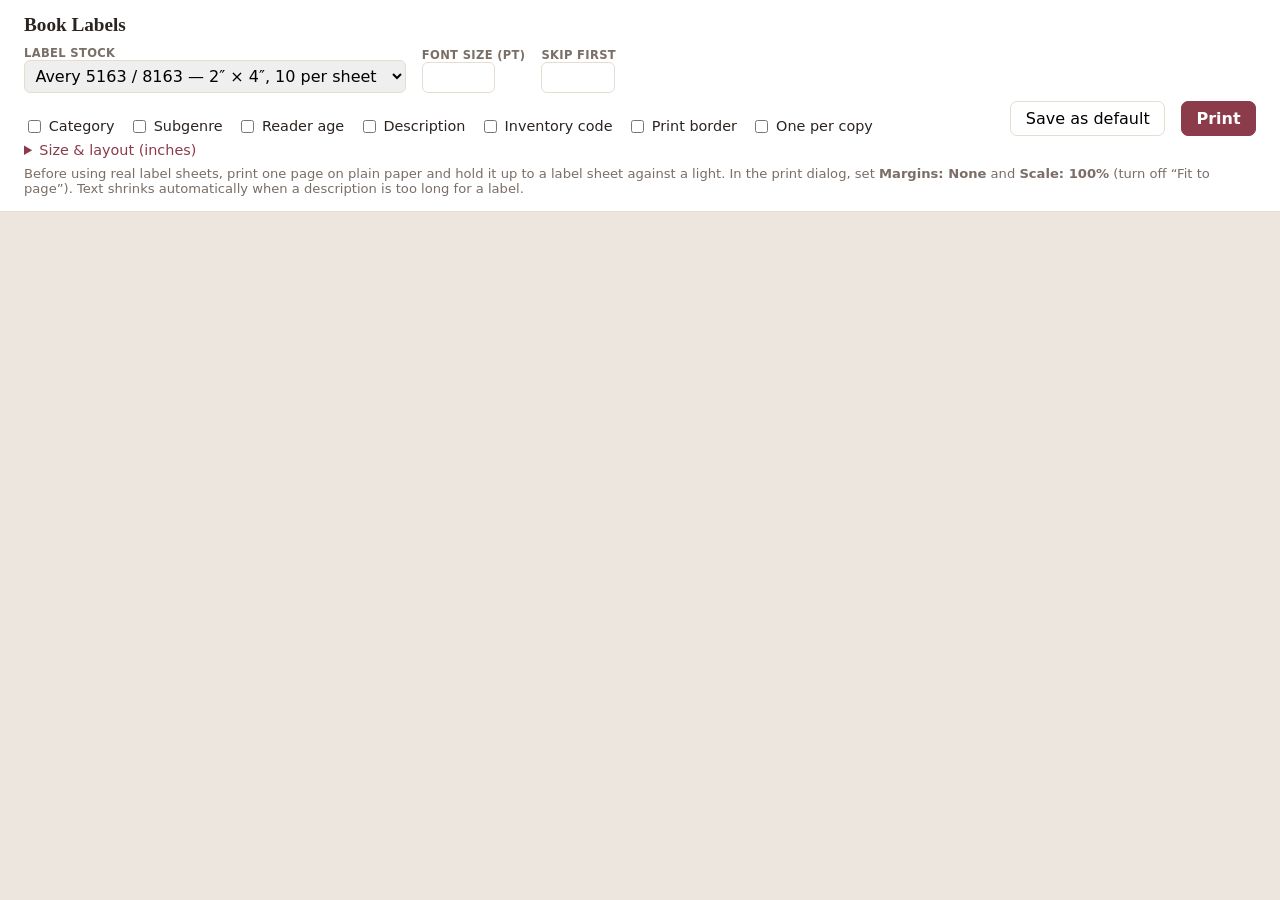
==== app/static/labels.html @ b0281711 "Add Date with a Book inventory and label app FastAPI + SQLite web app for preparing "Date with a Boo" ====
<!doctype html>
<html lang="en">
<head>
  <meta charset="utf-8">
  <meta name="viewport" content="width=device-width, initial-scale=1">
  <title>Book Labels</title>
  <style id="page-style"></style>
  <style>
    :root { --ink: #2b2420; --muted: #7a6e66; --line: #e6ddd2; --accent: #8c3b4a; --paper: #faf6f0; }
    * { box-sizing: border-box; }
    body { margin: 0; font-family: system-ui, -apple-system, "Segoe UI", Ubuntu, sans-serif; color: var(--ink); background: #ece6de; }

    .controls { background: #fff; border-bottom: 1px solid var(--line); padding: .9rem 1.5rem; position: sticky; top: 0; z-index: 5; }
    .controls h1 { font: 600 1.2rem Georgia, serif; margin: 0 .5rem 0 0; display: inline; }
    .controls .bar { display: flex; flex-wrap: wrap; gap: .5rem 1rem; align-items: end; margin-top: .6rem; }
    .controls label { font-size: .72rem; text-transform: uppercase; letter-spacing: .03em; color: var(--muted); font-weight: 600; display: block; }
    .controls input[type=number] { width: 4.6rem; }
    .controls input, .controls select { font: inherit; padding: .3rem .4rem; border: 1px solid var(--line); border-radius: 6px; }
    .controls .checks { display: flex; gap: .9rem; flex-wrap: wrap; align-items: center; }
    .controls .checks label { text-transform: none; letter-spacing: 0; font-size: .9rem; color: var(--ink); font-weight: 400; display: inline-flex; gap: .3rem; align-items: center; }
    .controls button { font: inherit; padding: .45rem .9rem; border-radius: 7px; border: 1px solid var(--line); background: #fff; cursor: pointer; }
    .controls button.primary { background: var(--accent); color: #fff; border-color: var(--accent); font-weight: 600; }
    .controls .hint { color: var(--muted); font-size: .82rem; margin: .5rem 0 0; }
    details summary { cursor: pointer; color: var(--accent); font-size: .9rem; margin-top: .4rem; }

    .sheets { padding: 1.5rem; display: flex; flex-direction: column; align-items: center; gap: 1.5rem; }
    .sheet { position: relative; background: #fff; box-shadow: 0 2px 12px rgba(0,0,0,.15); overflow: hidden; }

    .lbl {
      position: absolute; overflow: hidden; display: flex; flex-direction: column;
      padding: .11in .14in; color: #222;
    }
    .sheets .lbl { outline: 1px dashed #d8cfc4; }
    .lbl.blank { outline-style: dotted; }
    .lbl.border { border: 1px solid #555; border-radius: .06in; }
    .lbl-header { font: italic 600 .85em Georgia, serif; color: var(--accent); text-align: center; margin-bottom: .2em; letter-spacing: .02em; }
    .lbl-head { display: flex; justify-content: space-between; align-items: baseline; gap: .5em; border-bottom: 1px solid #bbb; padding-bottom: .2em; margin-bottom: .3em; }
    .lbl-cat { font: 700 1.1em Georgia, serif; text-transform: uppercase; letter-spacing: .04em; }
    .lbl-sub { font-weight: 400; font-style: italic; text-transform: none; letter-spacing: 0; font-size: .85em; color: #555; }
    .lbl-age { font-weight: 700; white-space: nowrap; font-size: .9em; border: 1px solid #555; border-radius: 999px; padding: 0 .5em; }
    .lbl-desc { font-family: Georgia, "Times New Roman", serif; line-height: 1.3; flex: 1; }
    .lbl-code { font: .75em ui-monospace, monospace; color: #666; text-align: right; margin-top: .2em; }

    .empty { padding: 4rem; text-align: center; color: var(--muted); }

    @media print {
      body { background: #fff; }
      .controls { display: none; }
      .sheets { padding: 0; gap: 0; display: block; }
      .sheet { box-shadow: none; break-after: page; page-break-after: always; }
      .sheet:last-child { break-after: auto; page-break-after: auto; }
      .sheets .lbl { outline: none; }
    }
  </style>
</head>
<body>
  <div class="controls">
    <h1>Book Labels</h1> <span id="count" class="hint"></span>
    <div class="bar">
      <div>
        <label for="preset">Label stock</label>
        <select id="preset">
          <option value="avery5163">Avery 5163 / 8163 — 2″ × 4″, 10 per sheet</option>
          <option value="avery5164">Avery 5164 / 8164 — 3⅓″ × 4″, 6 per sheet</option>
          <option value="avery5168">Avery 5168 — 3½″ × 5″, 4 per sheet</option>
          <option value="thermal4x6">Thermal roll — 4″ × 6″ (one per page)</option>
          <option value="thermal4x3">Thermal roll — 4″ × 3″ (one per page)</option>
          <option value="custom">Custom…</option>
        </select>
      </div>
      <div><label>Font size (pt)</label><input type="number" id="font_pt" min="5" max="20" step="0.5"></div>
      <div><label title="Skip label positions already used on a partly-used sheet">Skip first</label><input type="number" id="skip" min="0" step="1"></div>
      <div class="checks">
        <label><input type="checkbox" id="show_category"> Category</label>
        <label><input type="checkbox" id="show_subgenre"> Subgenre</label>
        <label><input type="checkbox" id="show_age"> Reader age</label>
        <label><input type="checkbox" id="show_description"> Description</label>
        <label><input type="checkbox" id="show_code"> Inventory code</label>
        <label><input type="checkbox" id="show_border"> Print border</label>
        <label title="Print as many labels as the quantity in stock"><input type="checkbox" id="one_per_copy"> One per copy</label>
      </div>
      <span style="flex:1"></span>
      <button id="save-default">Save as default</button>
      <button class="primary" onclick="window.print()">Print</button>
    </div>
    <details id="custom-box">
      <summary>Size &amp; layout (inches)</summary>
      <div class="bar">
        <div>
          <label for="page">Page</label>
          <select id="page">
            <option value="letter">Letter sheet (8½″ × 11″)</option>
            <option value="label">One label per page (thermal)</option>
          </select>
        </div>
        <div><label>Label width</label><input type="number" id="width_in" step="0.01" min="0.5"></div>
        <div><label>Label height</label><input type="number" id="height_in" step="0.01" min="0.5"></div>
        <div class="sheet-only"><label>Columns</label><input type="number" id="columns" step="1" min="1"></div>
        <div class="sheet-only"><label>Rows</label><input type="number" id="rows" step="1" min="1"></div>
        <div class="sheet-only"><label>Top margin</label><input type="number" id="margin_top_in" step="0.01" min="0"></div>
        <div class="sheet-only"><label>Left margin</label><input type="number" id="margin_left_in" step="0.01" min="0"></div>
        <div class="sheet-only"><label>Gap across</label><input type="number" id="gap_x_in" step="0.01" min="0"></div>
        <div class="sheet-only"><label>Gap down</label><input type="number" id="gap_y_in" step="0.01" min="0"></div>
        <div style="flex: 1 1 220px"><label>Header text (optional)</label><input type="text" id="header_text" placeholder="e.g. Blind Date with a Book" style="width:100%"></div>
      </div>
    </details>
    <p class="hint">Before using real label sheets, print one page on plain paper and hold it up to a label sheet against a light. In the print dialog, set <b>Margins: None</b> and <b>Scale: 100%</b> (turn off “Fit to page”). Text shrinks automatically when a description is too long for a label.</p>
  </div>

  <div class="sheets" id="sheets"></div>

<script>
"use strict";
const PRESETS = {
  avery5163: { page: "letter", width_in: 4, height_in: 2, columns: 2, rows: 5, margin_top_in: 0.5, margin_left_in: 0.156, gap_x_in: 0.188, gap_y_in: 0 },
  avery5164: { page: "letter", width_in: 4, height_in: 3.333, columns: 2, rows: 3, margin_top_in: 0.5, margin_left_in: 0.156, gap_x_in: 0.188, gap_y_in: 0 },
  avery5168: { page: "letter", width_in: 3.5, height_in: 5, columns: 2, rows: 2, margin_top_in: 0.5, margin_left_in: 0.5, gap_x_in: 0.5, gap_y_in: 0 },
  thermal4x6: { page: "label", width_in: 4, height_in: 6, columns: 1, rows: 1, margin_top_in: 0, margin_left_in: 0, gap_x_in: 0, gap_y_in: 0 },
  thermal4x3: { page: "label", width_in: 4, height_in: 3, columns: 1, rows: 1, margin_top_in: 0, margin_left_in: 0, gap_x_in: 0, gap_y_in: 0 },
};
const NUM = ["width_in", "height_in", "columns", "rows", "margin_top_in", "margin_left_in", "gap_x_in", "gap_y_in", "font_pt", "skip"];
const BOOL = ["show_category", "show_subgenre", "show_age", "show_description", "show_code", "show_border", "one_per_copy"];
const $ = (id) => document.getElementById(id);
const esc = (s) => String(s ?? "").replace(/[&<>"']/g, (c) => ({ "&": "&amp;", "<": "&lt;", ">": "&gt;", '"': "&quot;", "'": "&#39;" }[c]));

let S = {};
let books = [];

function readControls() {
  S.preset = $("preset").value;
  S.page = $("page").value;
  S.header_text = $("header_text").value;
  NUM.forEach((k) => (S[k] = parseFloat($(k).value) || 0));
  BOOL.forEach((k) => (S[k] = $(k).checked));
  S.columns = Math.max(1, Math.round(S.columns));
  S.rows = Math.max(1, Math.round(S.rows));
  S.skip = Math.max(0, Math.round(S.skip));
}

function writeControls() {
  $("preset").value = S.preset in PRESETS ? S.preset : "custom";
  $("page").value = S.page;
  $("header_text").value = S.header_text || "";
  NUM.forEach((k) => ($(k).value = S[k]));
  BOOL.forEach((k) => ($(k).checked = !!S[k]));
  document.querySelectorAll(".sheet-only").forEach((el) => (el.hidden = S.page === "label"));
}

function labelHtml(b) {
  if (!b) return "";
  const head = [];
  if (S.show_category && b.category) {
    head.push(`<span class="lbl-cat">${esc(b.category)}${S.show_subgenre && b.subgenre ? ` <span class="lbl-sub">· ${esc(b.subgenre)}</span>` : ""}</span>`);
  } else if (S.show_subgenre && b.subgenre) {
    head.push(`<span class="lbl-cat"><span class="lbl-sub">${esc(b.subgenre)}</span></span>`);
  } else {
    head.push("<span></span>");
  }
  if (S.show_age && b.age_group) head.push(`<span class="lbl-age">${esc(b.age_group)}</span>`);
  return `
    ${S.header_text ? `<div class="lbl-header">${esc(S.header_text)}</div>` : ""}
    ${head.join("").replace("<span></span>", "") ? `<div class="lbl-head">${head.join("")}</div>` : ""}
    ${S.show_description ? `<div class="lbl-desc">${esc(b.description || "")}</div>` : '<div style="flex:1"></div>'}
    ${S.show_code ? `<div class="lbl-code">${esc(b.inventory_code)}</div>` : ""}`;
}

function render() {
  const pageW = S.page === "label" ? S.width_in : 8.5;
  const pageH = S.page === "label" ? S.height_in : 11;
  const perPage = S.page === "label" ? 1 : S.columns * S.rows;
  $("page-style").textContent = `@page { size: ${pageW}in ${pageH}in; margin: 0; }`;

  const items = [];
  const skip = S.page === "label" ? 0 : S.skip;
  for (let i = 0; i < skip; i++) items.push(null);
  for (const b of books) {
    const n = S.one_per_copy ? Math.max(1, b.quantity) : 1;
    for (let i = 0; i < n; i++) items.push(b);
  }
  const labelCount = items.length - skip;
  $("count").textContent = books.length
    ? `${labelCount} label${labelCount === 1 ? "" : "s"} for ${books.length} book${books.length === 1 ? "" : "s"}`
    : "";

  const container = $("sheets");
  if (!books.length) {
    container.innerHTML = '<div class="empty">No books selected. Go back to Inventory, tick some books and press “Print labels”.</div>';
    return;
  }
  const pages = [];
  for (let p = 0; p < items.length; p += perPage) pages.push(items.slice(p, p + perPage));

  container.innerHTML = pages.map((page) => {
    const labels = page.map((b, i) => {
      const col = S.page === "label" ? 0 : i % S.columns;
      const row = S.page === "label" ? 0 : Math.floor(i / S.columns);
      const left = S.page === "label" ? 0 : S.margin_left_in + col * (S.width_in + S.gap_x_in);
      const top = S.page === "label" ? 0 : S.margin_top_in + row * (S.height_in + S.gap_y_in);
      return `<div class="lbl${b ? "" : " blank"}${b && S.show_border ? " border" : ""}" style="left:${left}in;top:${top}in;width:${S.width_in}in;height:${S.height_in}in;font-size:${S.font_pt}pt">${labelHtml(b)}</div>`;
    }).join("");
    return `<div class="sheet" style="width:${pageW}in;height:${pageH}in">${labels}</div>`;
  }).join("");

  fitText();
}

// Shrink the font on any label whose text overflows.
function fitText() {
  document.querySelectorAll(".lbl:not(.blank)").forEach((el) => {
    let pt = S.font_pt;
    while (el.scrollHeight > el.clientHeight + 1 && pt > 5.5) {
      pt -= 0.5;
      el.style.fontSize = pt + "pt";
    }
  });
}

function onChange(e) {
  if (e.target.id === "preset") {
    const p = PRESETS[e.target.value];
    if (p) Object.assign(S, p);
    else $("custom-box").open = true;
    S.preset = e.target.value;
    writeControls();
  } else {
    readControls();
    if (["width_in", "height_in", "columns", "rows", "margin_top_in", "margin_left_in", "gap_x_in", "gap_y_in", "page"].includes(e.target.id)) {
      S.preset = "custom";
    }
    writeControls();
  }
  render();
}

document.querySelector(".controls").addEventListener("input", onChange);

$("save-default").addEventListener("click", async () => {
  readControls();
  const r = await fetch("/api/settings", {
    method: "PUT",
    headers: { "Content-Type": "application/json" },
    body: JSON.stringify({ label_settings: { ...S, skip: 0 } }),
  });
  $("save-default").textContent = r.ok ? "Saved ✓" : "Save failed";
  setTimeout(() => ($("save-default").textContent = "Save as default"), 1800);
});

(async () => {
  const params = new URLSearchParams(location.search);
  const qs = new URLSearchParams();
  if (params.get("ids")) qs.set("ids", params.get("ids"));
  if (params.get("sort")) qs.set("sort", params.get("sort"));
  const data = await (await fetch(`/api/labels?${qs}`)).json();
  books = params.get("ids") ? data.books : [];
  S = data.settings;
  writeControls();
  render();
})();
</script>
</body>
</html>
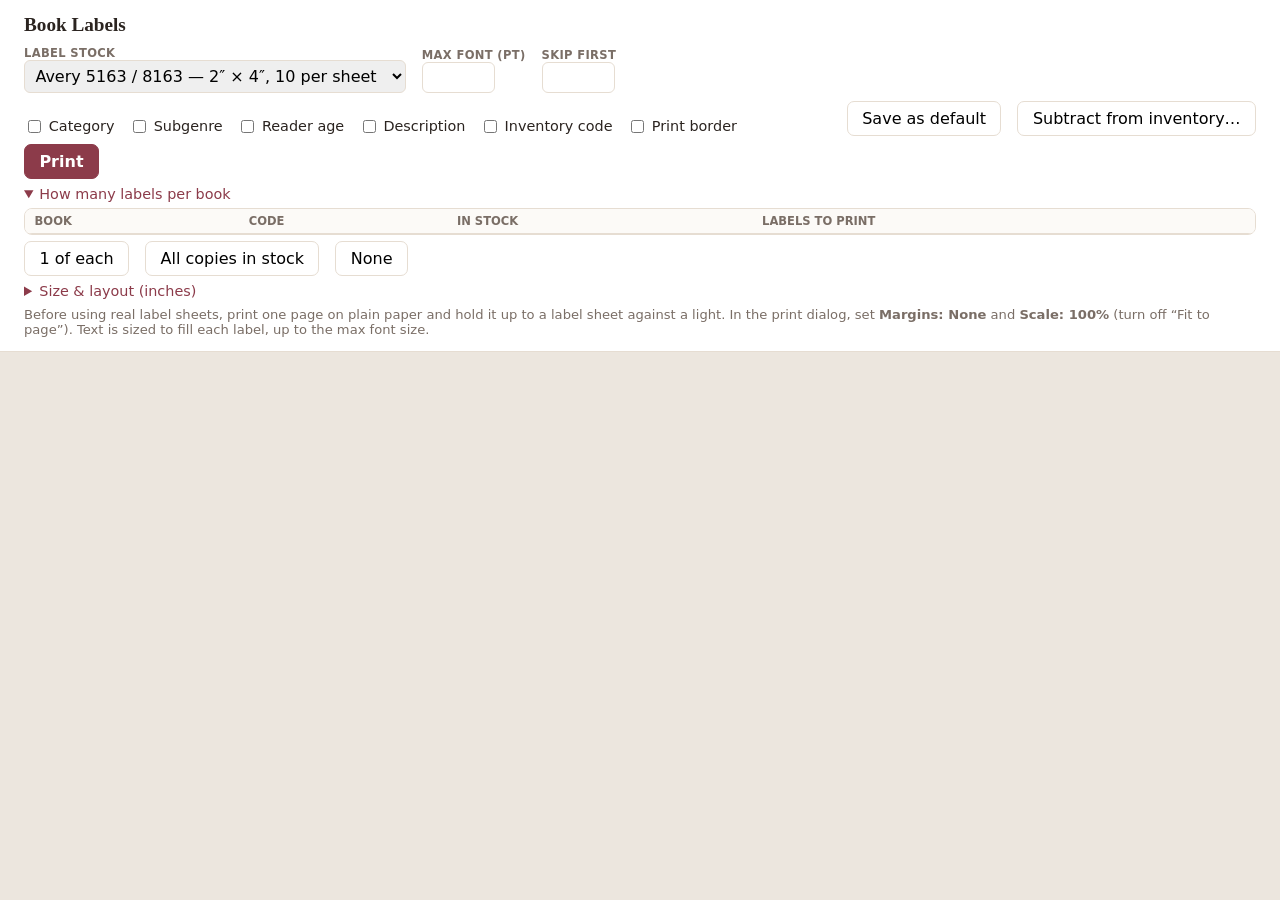
==== commit 841da975: "Add bulk entry, label counts, stock tracking, and VM deploy script Inventory - Re-entering a book al" ====
--- a/app/static/labels.html
+++ b/app/static/labels.html
@@ -41,6 +41,21 @@
     .lbl-desc { font-family: Georgia, "Times New Roman", serif; line-height: 1.3; flex: 1; }
     .lbl-code { font: .75em ui-monospace, monospace; color: #666; text-align: right; margin-top: .2em; }
 
+    .counts-wrap { max-height: 32vh; overflow: auto; margin-top: .4rem; border: 1px solid var(--line); border-radius: 8px; }
+    table.counts { border-collapse: collapse; width: 100%; font-size: .9rem; }
+    table.counts th, table.counts td { padding: .3rem .6rem; border-bottom: 1px solid var(--line); text-align: left; }
+    table.counts th { position: sticky; top: 0; background: #fcfaf7; font-size: .72rem; text-transform: uppercase; color: var(--muted); }
+    table.counts td.code { font-family: ui-monospace, monospace; font-size: .8rem; color: var(--muted); }
+    table.counts input { width: 4.2rem; }
+    table.counts tr.none td { color: var(--muted); }
+    dialog { border: none; border-radius: 12px; padding: 1.4rem 1.6rem; max-width: 520px; box-shadow: 0 20px 60px rgba(0,0,0,.25); }
+    dialog::backdrop { background: rgba(40,30,25,.45); }
+    dialog h2 { font: 600 1.2rem Georgia, serif; margin: 0 0 .5rem; }
+    dialog ul { max-height: 40vh; overflow: auto; padding-left: 1.2rem; }
+    dialog .btns { display: flex; gap: .6rem; justify-content: flex-end; margin-top: 1rem; }
+    dialog button { font: inherit; padding: .45rem .9rem; border-radius: 7px; border: 1px solid var(--line); background: #fff; cursor: pointer; }
+    dialog button.primary { background: var(--accent); color: #fff; border-color: var(--accent); font-weight: 600; }
+    .msg { margin: .5rem 0 0; font-size: .9rem; color: #24613a; }
     .empty { padding: 4rem; text-align: center; color: var(--muted); }
 
     @media print {
@@ -68,7 +83,7 @@
           <option value="custom">Custom…</option>
         </select>
       </div>
-      <div><label>Font size (pt)</label><input type="number" id="font_pt" min="5" max="20" step="0.5"></div>
+      <div><label title="Text is made as large as fits, up to this size">Max font (pt)</label><input type="number" id="font_pt" min="5" max="28" step="0.5"></div>
       <div><label title="Skip label positions already used on a partly-used sheet">Skip first</label><input type="number" id="skip" min="0" step="1"></div>
       <div class="checks">
         <label><input type="checkbox" id="show_category"> Category</label>
@@ -77,12 +92,26 @@
         <label><input type="checkbox" id="show_description"> Description</label>
         <label><input type="checkbox" id="show_code"> Inventory code</label>
         <label><input type="checkbox" id="show_border"> Print border</label>
-        <label title="Print as many labels as the quantity in stock"><input type="checkbox" id="one_per_copy"> One per copy</label>
       </div>
       <span style="flex:1"></span>
       <button id="save-default">Save as default</button>
+      <button id="subtract-btn" title="Remove the printed labels' copies from inventory">Subtract from inventory…</button>
       <button class="primary" onclick="window.print()">Print</button>
     </div>
+    <details id="counts-box" open>
+      <summary>How many labels per book</summary>
+      <div class="counts-wrap">
+        <table class="counts">
+          <thead><tr><th>Book</th><th>Code</th><th>In stock</th><th>Labels to print</th></tr></thead>
+          <tbody id="counts-body"></tbody>
+        </table>
+      </div>
+      <div class="bar" style="margin-top:.4rem">
+        <button id="all-one">1 of each</button>
+        <button id="all-stock">All copies in stock</button>
+        <button id="all-zero">None</button>
+      </div>
+    </details>
     <details id="custom-box">
       <summary>Size &amp; layout (inches)</summary>
       <div class="bar">
@@ -104,10 +133,20 @@
         <div style="flex: 1 1 220px"><label>Header text (optional)</label><input type="text" id="header_text" placeholder="e.g. Blind Date with a Book" style="width:100%"></div>
       </div>
     </details>
-    <p class="hint">Before using real label sheets, print one page on plain paper and hold it up to a label sheet against a light. In the print dialog, set <b>Margins: None</b> and <b>Scale: 100%</b> (turn off “Fit to page”). Text shrinks automatically when a description is too long for a label.</p>
+    <p class="hint">Before using real label sheets, print one page on plain paper and hold it up to a label sheet against a light. In the print dialog, set <b>Margins: None</b> and <b>Scale: 100%</b> (turn off “Fit to page”). Text is sized to fill each label, up to the max font size.</p>
   </div>
 
   <div class="sheets" id="sheets"></div>
+
+  <dialog id="dec-dlg">
+    <h2>Subtract printed labels from inventory?</h2>
+    <p>If these labels were printed for books you're wrapping, remove those copies from stock:</p>
+    <ul id="dec-list"></ul>
+    <div class="btns">
+      <button id="dec-no">Not now</button>
+      <button class="primary" id="dec-yes">Subtract from inventory</button>
+    </div>
+  </dialog>
 
 <script>
 "use strict";
@@ -119,12 +158,13 @@
   thermal4x3: { page: "label", width_in: 4, height_in: 3, columns: 1, rows: 1, margin_top_in: 0, margin_left_in: 0, gap_x_in: 0, gap_y_in: 0 },
 };
 const NUM = ["width_in", "height_in", "columns", "rows", "margin_top_in", "margin_left_in", "gap_x_in", "gap_y_in", "font_pt", "skip"];
-const BOOL = ["show_category", "show_subgenre", "show_age", "show_description", "show_code", "show_border", "one_per_copy"];
+const BOOL = ["show_category", "show_subgenre", "show_age", "show_description", "show_code", "show_border"];
 const $ = (id) => document.getElementById(id);
 const esc = (s) => String(s ?? "").replace(/[&<>"']/g, (c) => ({ "&": "&amp;", "<": "&lt;", ">": "&gt;", '"': "&quot;", "'": "&#39;" }[c]));
 
 let S = {};
 let books = [];
+const counts = {}; // book id -> labels to print (0..quantity)
 
 function readControls() {
   S.preset = $("preset").value;
@@ -174,12 +214,13 @@
   const skip = S.page === "label" ? 0 : S.skip;
   for (let i = 0; i < skip; i++) items.push(null);
   for (const b of books) {
-    const n = S.one_per_copy ? Math.max(1, b.quantity) : 1;
+    const n = counts[b.id] || 0;
     for (let i = 0; i < n; i++) items.push(b);
   }
   const labelCount = items.length - skip;
+  const withLabels = books.filter((b) => counts[b.id] > 0).length;
   $("count").textContent = books.length
-    ? `${labelCount} label${labelCount === 1 ? "" : "s"} for ${books.length} book${books.length === 1 ? "" : "s"}`
+    ? `${labelCount} label${labelCount === 1 ? "" : "s"} for ${withLabels} book${withLabels === 1 ? "" : "s"}`
     : "";
 
   const container = $("sheets");
@@ -204,14 +245,17 @@
   fitText();
 }
 
-// Shrink the font on any label whose text overflows.
+// Use the largest font (up to the chosen maximum) that fits each label.
 function fitText() {
+  const fits = (el, pt) => { el.style.fontSize = pt + "pt"; return el.scrollHeight <= el.clientHeight + 1; };
   document.querySelectorAll(".lbl:not(.blank)").forEach((el) => {
-    let pt = S.font_pt;
-    while (el.scrollHeight > el.clientHeight + 1 && pt > 5.5) {
-      pt -= 0.5;
-      el.style.fontSize = pt + "pt";
+    let lo = 5, hi = Math.max(5, S.font_pt);
+    if (fits(el, hi)) return;
+    while (hi - lo > 0.25) {
+      const mid = (lo + hi) / 2;
+      if (fits(el, mid)) lo = mid; else hi = mid;
     }
+    fits(el, Math.floor(lo * 4) / 4);
   });
 }
 
@@ -232,7 +276,82 @@
   render();
 }
 
-document.querySelector(".controls").addEventListener("input", onChange);
+document.querySelector(".controls").addEventListener("input", (e) => {
+  if (e.target.dataset.book) return onCount(e);
+  onChange(e);
+});
+
+// ----- per-book label counts -----
+function clampCount(b, n) { return Math.max(0, Math.min(b.quantity, Math.round(n) || 0)); }
+
+function renderCounts() {
+  $("counts-body").innerHTML = books.map((b) => `
+    <tr class="${b.quantity ? "" : "none"}">
+      <td>${esc(b.title)}</td>
+      <td class="code">${esc(b.inventory_code)}</td>
+      <td>${b.quantity}</td>
+      <td>${b.quantity
+        ? `<input type="number" min="0" max="${b.quantity}" step="1" value="${counts[b.id]}" data-book="${b.id}">`
+        : "<em>none in stock</em>"}</td>
+    </tr>`).join("");
+}
+
+function onCount(e) {
+  const b = books.find((x) => x.id === +e.target.dataset.book);
+  const n = clampCount(b, parseFloat(e.target.value));
+  counts[b.id] = n;
+  if (e.target.value !== "" && +e.target.value !== n) e.target.value = n;
+  render();
+}
+
+function setAll(fn) {
+  books.forEach((b) => (counts[b.id] = clampCount(b, fn(b))));
+  renderCounts();
+  render();
+}
+$("all-one").addEventListener("click", () => setAll(() => 1));
+$("all-stock").addEventListener("click", () => setAll((b) => b.quantity));
+$("all-zero").addEventListener("click", () => setAll(() => 0));
+
+// ----- subtract printed copies from inventory -----
+function printedList() {
+  return books.filter((b) => counts[b.id] > 0).map((b) => ({ b, n: counts[b.id] }));
+}
+
+function askSubtract() {
+  const list = printedList();
+  if (!list.length) return;
+  $("dec-list").innerHTML = list.map(({ b, n }) =>
+    `<li>${esc(b.title)} <span class="hint">(${esc(b.inventory_code)})</span>: −${n} → ${b.quantity - n} left</li>`).join("");
+  $("dec-dlg").showModal();
+}
+$("subtract-btn").addEventListener("click", () => {
+  if (!printedList().length) return alert("No labels are set to print.");
+  askSubtract();
+});
+window.addEventListener("afterprint", () => setTimeout(askSubtract, 300));
+$("dec-no").addEventListener("click", () => $("dec-dlg").close());
+$("dec-yes").addEventListener("click", async () => {
+  const list = printedList();
+  const r = await fetch("/api/books/quantities", {
+    method: "POST",
+    headers: { "Content-Type": "application/json" },
+    body: JSON.stringify({ changes: list.map(({ b, n }) => ({ id: b.id, change: -n })), note: "labels printed" }),
+  });
+  $("dec-dlg").close();
+  if (!r.ok) return alert("Couldn't update inventory — please try again.");
+  const updated = await r.json();
+  for (const u of updated) {
+    const b = books.find((x) => x.id === u.id);
+    if (b) { b.quantity = u.quantity; counts[b.id] = clampCount(b, counts[b.id]); }
+  }
+  const total = list.reduce((t, x) => t + x.n, 0);
+  let m = $("dec-msg");
+  if (!m) { m = document.createElement("p"); m.id = "dec-msg"; m.className = "msg"; document.querySelector(".controls").appendChild(m); }
+  m.textContent = `Inventory updated: removed ${total} cop${total === 1 ? "y" : "ies"} across ${list.length} book${list.length === 1 ? "" : "s"}.`;
+  renderCounts();
+  render();
+});
 
 $("save-default").addEventListener("click", async () => {
   readControls();
@@ -252,8 +371,10 @@
   if (params.get("sort")) qs.set("sort", params.get("sort"));
   const data = await (await fetch(`/api/labels?${qs}`)).json();
   books = params.get("ids") ? data.books : [];
+  books.forEach((b) => (counts[b.id] = Math.min(1, b.quantity)));
   S = data.settings;
   writeControls();
+  renderCounts();
   render();
 })();
 </script>
